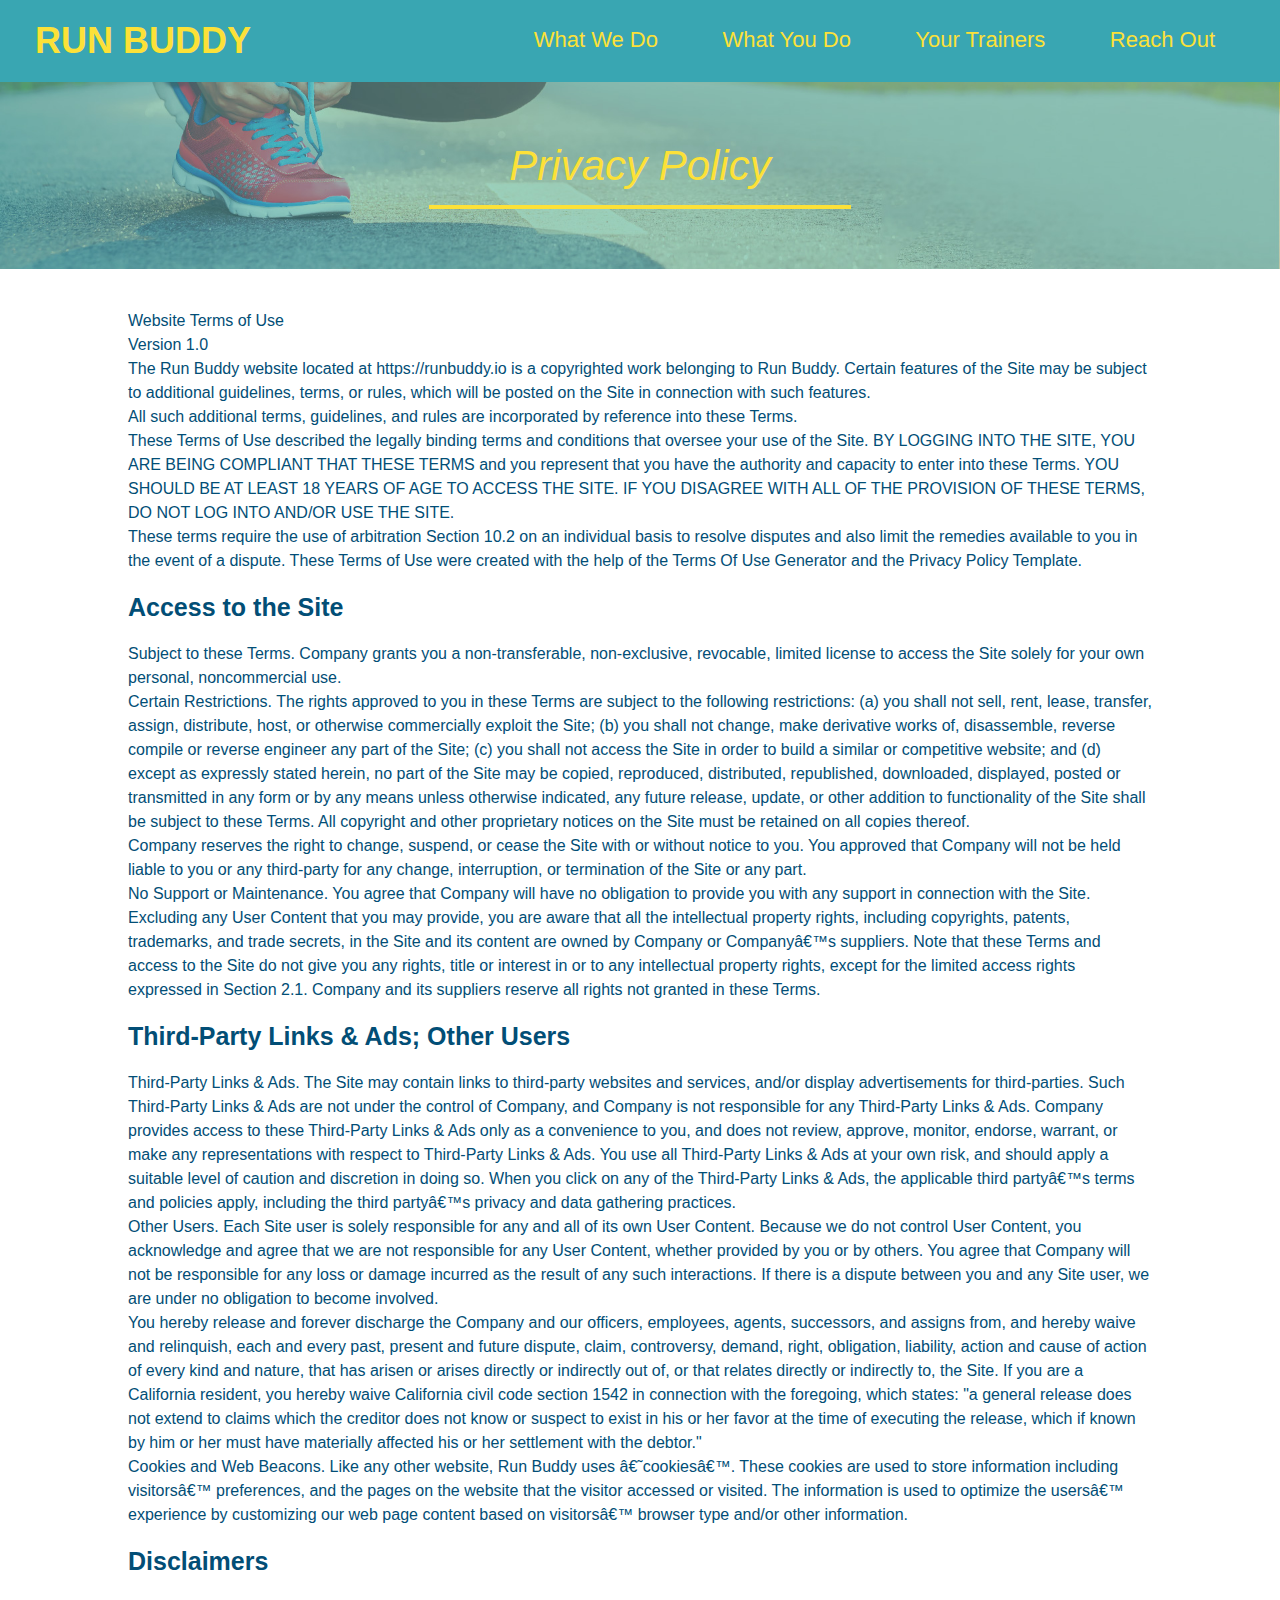
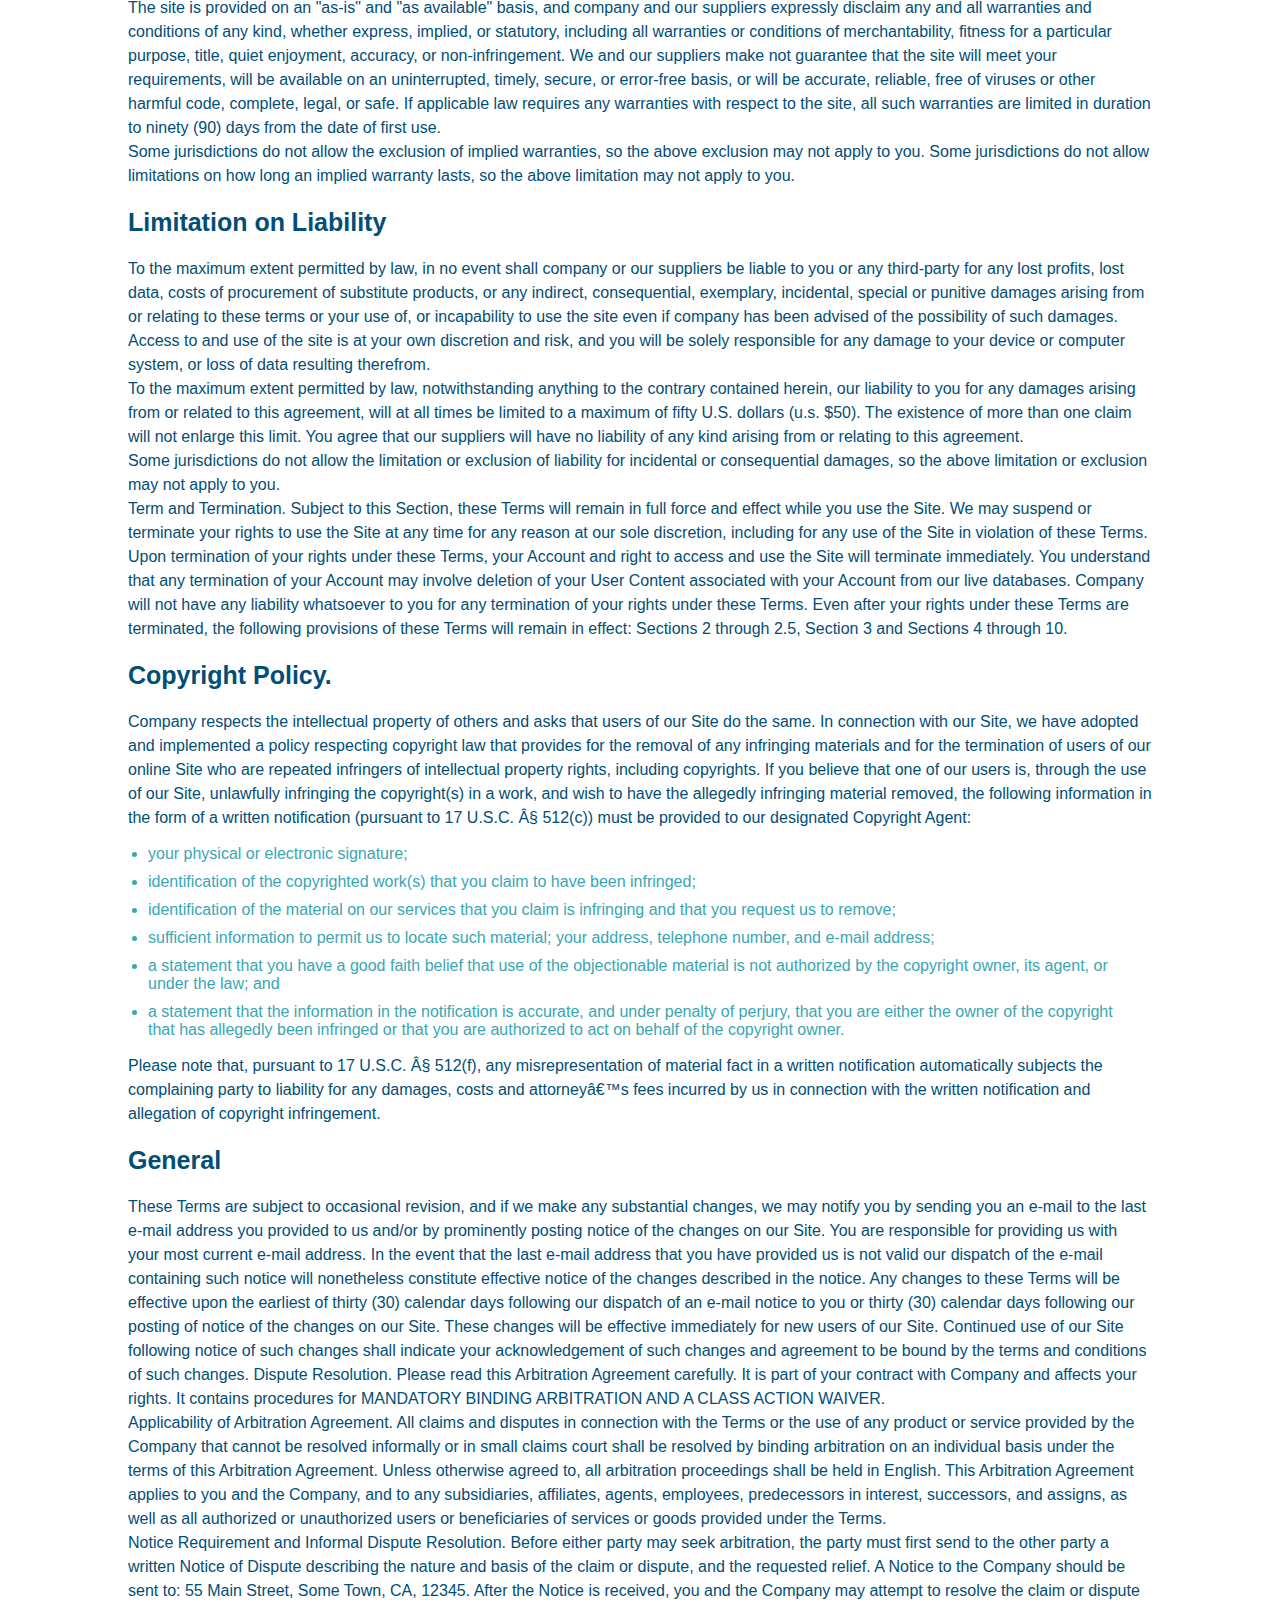
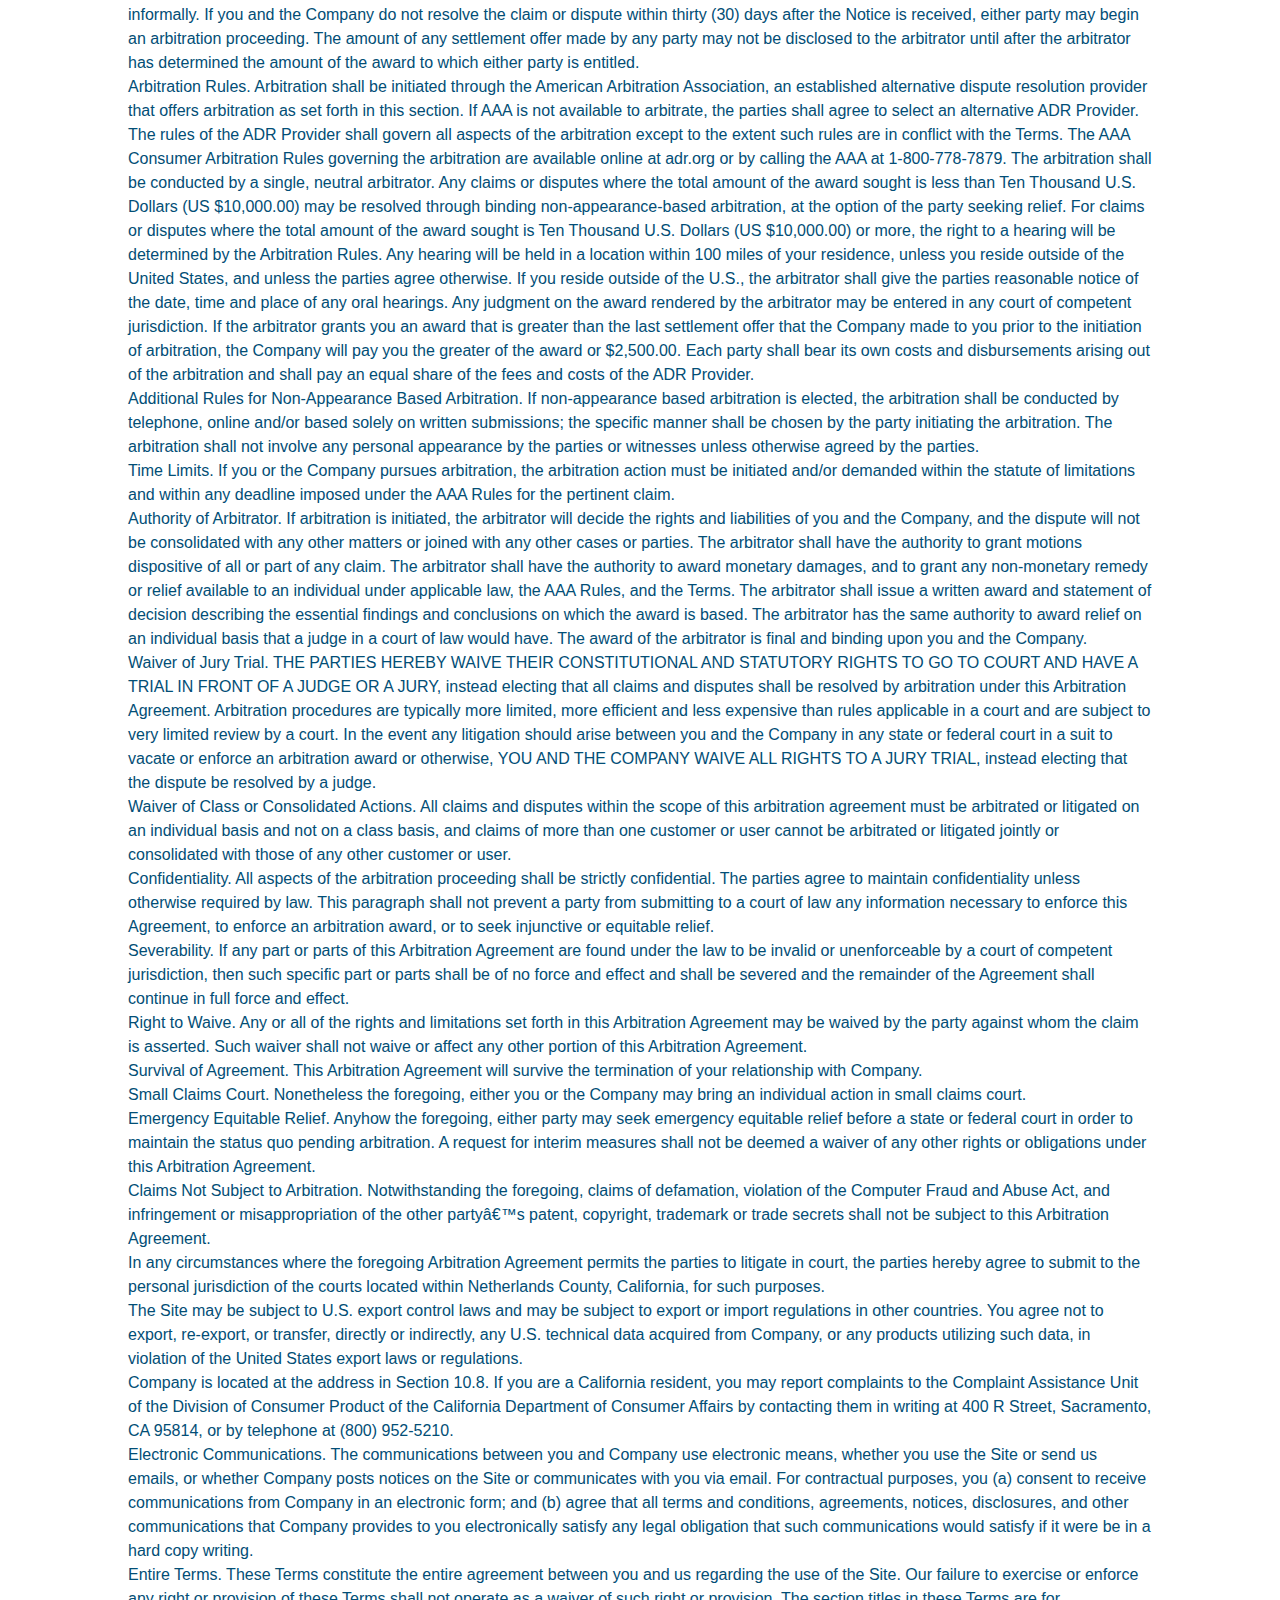
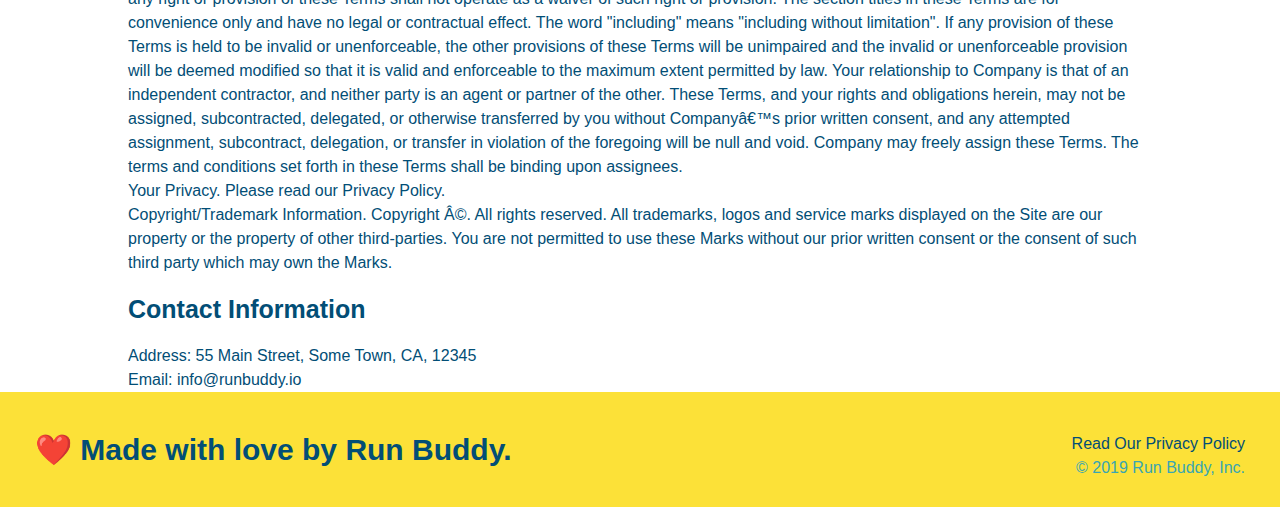
==== privacy-policy.html @ 2e079d8e "privacy policy" ====
<!DOCTYPE html>
<html lang="en">
  <head>
    <meta charset="UTF-8" />
    <title>Privacy Policy - Run Buddy</title>
    <link rel="stylesheet" href="./assets/css/style.css"/>
    <link rel="stylesheet" href="./assets/css/secondary-styles.css"/>
  </head>
  <body>
    <header>
        <h1>
            <a href="/">RUN BUDDY</a>
        </h1>
        <nav>
            <!-- Unorder list element -->
            <ul>
                <!-- List item element -->
                <li>
                    <!-- Anchor element -->
                    <a href="./index.html#what-we-do">What We Do</a>
                </li>
                <li>
                    <a href="./index.html#what-you-do">What You Do</a>
                </li>
                <li>
                    <a href="./index.html#your-trainers">Your Trainers</a>
                </li>
                <li>
                    <a href="./index.html#reach-out">Reach Out</a>
                </li>
            </ul>
        </nav>
    </header>
    <section class="hero">
        <h2 class="page-title">
            Privacy Policy
        </h2>
    </section>
    <article class="secondary-content">
        <p>
            Website Terms of Use
          </p>
    
          <p>
            Version 1.0
          </p>
    
          <p>
            The Run Buddy website located at https://runbuddy.io is a copyrighted work belonging to Run Buddy. Certain
            features of the Site may be subject to additional guidelines, terms, or rules, which will be posted on the Site
            in connection with such features.
          </p>
    
          <p>
            All such additional terms, guidelines, and rules are incorporated by reference into these Terms.
          </p>
    
          <p>
            These Terms of Use described the legally binding terms and conditions that oversee your use of the Site. BY
            LOGGING INTO THE SITE, YOU ARE BEING COMPLIANT THAT THESE TERMS and you represent that you have the authority
            and capacity to enter into these Terms. YOU SHOULD BE AT LEAST 18 YEARS OF AGE TO ACCESS THE SITE. IF YOU
            DISAGREE WITH ALL OF THE PROVISION OF THESE TERMS, DO NOT LOG INTO AND/OR USE THE SITE.
          </p>
    
          <p>
            These terms require the use of arbitration Section 10.2 on an individual basis to resolve disputes and also
            limit the remedies available to you in the event of a dispute. These Terms of Use were created with the help of
            the Terms Of Use Generator and the Privacy Policy Template.
          </p>
    
          <h3>
            Access to the Site
          </h3>
    
          <p>
            Subject to these Terms. Company grants you a non-transferable, non-exclusive, revocable, limited license to
            access the Site solely for your own personal, noncommercial use.
          </p>
    
          <p>
            Certain Restrictions. The rights approved to you in these Terms are subject to the following restrictions: (a)
            you shall not sell, rent, lease, transfer, assign, distribute, host, or otherwise commercially exploit the Site;
            (b) you shall not change, make derivative works of, disassemble, reverse compile or reverse engineer any part of
            the Site; (c) you shall not access the Site in order to build a similar or competitive website; and (d) except
            as expressly stated herein, no part of the Site may be copied, reproduced, distributed, republished, downloaded,
            displayed, posted or transmitted in any form or by any means unless otherwise indicated, any future release,
            update, or other addition to functionality of the Site shall be subject to these Terms. All copyright and other
            proprietary notices on the Site must be retained on all copies thereof.
          </p>
    
          <p>
            Company reserves the right to change, suspend, or cease the Site with or without notice to you. You approved
            that Company will not be held liable to you or any third-party for any change, interruption, or termination of
            the Site or any part.
          </p>
    
          <p>
            No Support or Maintenance. You agree that Company will have no obligation to provide you with any support in
            connection with the Site.
          </p>
    
          <p>
            Excluding any User Content that you may provide, you are aware that all the intellectual property rights,
            including copyrights, patents, trademarks, and trade secrets, in the Site and its content are owned by Company
            or Companyâ€™s suppliers. Note that these Terms and access to the Site do not give you any rights, title or
            interest in or to any intellectual property rights, except for the limited access rights expressed in Section
            2.1. Company and its suppliers reserve all rights not granted in these Terms.
          </p>
    
          <h3>
            Third-Party Links & Ads; Other Users
          </h3>
    
          <p>
            Third-Party Links & Ads. The Site may contain links to third-party websites and services, and/or display
            advertisements for third-parties. Such Third-Party Links & Ads are not under the control of Company, and Company
            is not responsible for any Third-Party Links & Ads. Company provides access to these Third-Party Links & Ads
            only as a convenience to you, and does not review, approve, monitor, endorse, warrant, or make any
            representations with respect to Third-Party Links & Ads. You use all Third-Party Links & Ads at your own risk,
            and should apply a suitable level of caution and discretion in doing so. When you click on any of the
            Third-Party Links & Ads, the applicable third partyâ€™s terms and policies apply, including the third partyâ€™s
            privacy and data gathering practices.
          </p>
    
          <p>
            Other Users. Each Site user is solely responsible for any and all of its own User Content. Because we do not
            control User Content, you acknowledge and agree that we are not responsible for any User Content, whether
            provided by you or by others. You agree that Company will not be responsible for any loss or damage incurred as
            the result of any such interactions. If there is a dispute between you and any Site user, we are under no
            obligation to become involved.
          </p>
    
          <p>
            You hereby release and forever discharge the Company and our officers, employees, agents, successors, and
            assigns from, and hereby waive and relinquish, each and every past, present and future dispute, claim,
            controversy, demand, right, obligation, liability, action and cause of action of every kind and nature, that has
            arisen or arises directly or indirectly out of, or that relates directly or indirectly to, the Site. If you are
            a California resident, you hereby waive California civil code section 1542 in connection with the foregoing,
            which states: "a general release does not extend to claims which the creditor does not know or suspect to exist
            in his or her favor at the time of executing the release, which if known by him or her must have materially
            affected his or her settlement with the debtor."
          </p>
    
          <p>
            Cookies and Web Beacons. Like any other website, Run Buddy uses â€˜cookiesâ€™. These cookies are used to store
            information including visitorsâ€™ preferences, and the pages on the website that the visitor accessed or visited.
            The information is used to optimize the usersâ€™ experience by customizing our web page content based on visitorsâ€™
            browser type and/or other information.
          </p>
    
          <h3>
            Disclaimers
          </h3>
    
          <p>
            The site is provided on an "as-is" and "as available" basis, and company and our suppliers expressly disclaim
            any and all warranties and conditions of any kind, whether express, implied, or statutory, including all
            warranties or conditions of merchantability, fitness for a particular purpose, title, quiet enjoyment, accuracy,
            or non-infringement. We and our suppliers make not guarantee that the site will meet your requirements, will be
            available on an uninterrupted, timely, secure, or error-free basis, or will be accurate, reliable, free of
            viruses or other harmful code, complete, legal, or safe. If applicable law requires any warranties with respect
            to the site, all such warranties are limited in duration to ninety (90) days from the date of first use.
          </p>
    
          <p>
            Some jurisdictions do not allow the exclusion of implied warranties, so the above exclusion may not apply to
            you. Some jurisdictions do not allow limitations on how long an implied warranty lasts, so the above limitation
            may not apply to you.
          </p>
    
          <h3>
            Limitation on Liability
          </h3>
    
          <p>
            To the maximum extent permitted by law, in no event shall company or our suppliers be liable to you or any
            third-party for any lost profits, lost data, costs of procurement of substitute products, or any indirect,
            consequential, exemplary, incidental, special or punitive damages arising from or relating to these terms or
            your use of, or incapability to use the site even if company has been advised of the possibility of such
            damages. Access to and use of the site is at your own discretion and risk, and you will be solely responsible
            for any damage to your device or computer system, or loss of data resulting therefrom.
          </p>
    
          <p>
            To the maximum extent permitted by law, notwithstanding anything to the contrary contained herein, our liability
            to you for any damages arising from or related to this agreement, will at all times be limited to a maximum of
            fifty U.S. dollars (u.s. $50). The existence of more than one claim will not enlarge this limit. You agree that
            our suppliers will have no liability of any kind arising from or relating to this agreement.
          </p>
    
          <p>
            Some jurisdictions do not allow the limitation or exclusion of liability for incidental or consequential
            damages, so the above limitation or exclusion may not apply to you.
          </p>
    
          <p>
            Term and Termination. Subject to this Section, these Terms will remain in full force and effect while you use
            the Site. We may suspend or terminate your rights to use the Site at any time for any reason at our sole
            discretion, including for any use of the Site in violation of these Terms. Upon termination of your rights under
            these Terms, your Account and right to access and use the Site will terminate immediately. You understand that
            any termination of your Account may involve deletion of your User Content associated with your Account from our
            live databases. Company will not have any liability whatsoever to you for any termination of your rights under
            these Terms. Even after your rights under these Terms are terminated, the following provisions of these Terms
            will remain in effect: Sections 2 through 2.5, Section 3 and Sections 4 through 10.
          </p>
    
          <h3>
            Copyright Policy.
          </h3>
    
          <p>
            Company respects the intellectual property of others and asks that users of our Site do the same. In connection
            with our Site, we have adopted and implemented a policy respecting copyright law that provides for the removal
            of any infringing materials and for the termination of users of our online Site who are repeated infringers of
            intellectual property rights, including copyrights. If you believe that one of our users is, through the use of
            our Site, unlawfully infringing the copyright(s) in a work, and wish to have the allegedly infringing material
            removed, the following information in the form of a written notification (pursuant to 17 U.S.C. Â§ 512(c)) must
            be provided to our designated Copyright Agent:
          </p>
    
          <ul>
            <li>
              your physical or electronic signature;
            </li>
            <li>
              identification of the copyrighted work(s) that you claim to have been infringed;
            </li>
            <li>
              identification of the material on our services that you claim is infringing and that you request us to remove;
            </li>
            <li>
              sufficient information to permit us to locate such material; your address, telephone number, and e-mail
              address;
            </li>
            <li>
              a statement that you have a good faith belief that use of the objectionable material is not authorized by the
              copyright owner, its agent, or under the law; and
            </li>
            <li>
              a statement that the information in the notification is accurate, and under penalty of perjury, that you are
              either the owner of the copyright that has allegedly been infringed or that you are authorized to act on
              behalf of the copyright owner.
            </li>
          </ul>
    
          <p>
            Please note that, pursuant to 17 U.S.C. Â§ 512(f), any misrepresentation of material fact in a written
            notification automatically subjects the complaining party to liability for any damages, costs and attorneyâ€™s
            fees incurred by us in connection with the written notification and allegation of copyright infringement.
          </p>
    
          <h3>
            General
          </h3>
    
          <p>
            These Terms are subject to occasional revision, and if we make any substantial changes, we may notify you by
            sending you an e-mail to the last e-mail address you provided to us and/or by prominently posting notice of the
            changes on our Site. You are responsible for providing us with your most current e-mail address. In the event
            that the last e-mail address that you have provided us is not valid our dispatch of the e-mail containing such
            notice will nonetheless constitute effective notice of the changes described in the notice. Any changes to these
            Terms will be effective upon the earliest of thirty (30) calendar days following our dispatch of an e-mail
            notice to you or thirty (30) calendar days following our posting of notice of the changes on our Site. These
            changes will be effective immediately for new users of our Site. Continued use of our Site following notice of
            such changes shall indicate your acknowledgement of such changes and agreement to be bound by the terms and
            conditions of such changes. Dispute Resolution. Please read this Arbitration Agreement carefully. It is part of
            your contract with Company and affects your rights. It contains procedures for MANDATORY BINDING ARBITRATION AND
            A CLASS ACTION WAIVER.
          </p>
    
          <p>
            Applicability of Arbitration Agreement. All claims and disputes in connection with the Terms or the use of any
            product or service provided by the Company that cannot be resolved informally or in small claims court shall be
            resolved by binding arbitration on an individual basis under the terms of this Arbitration Agreement. Unless
            otherwise agreed to, all arbitration proceedings shall be held in English. This Arbitration Agreement applies to
            you and the Company, and to any subsidiaries, affiliates, agents, employees, predecessors in interest,
            successors, and assigns, as well as all authorized or unauthorized users or beneficiaries of services or goods
            provided under the Terms.
          </p>
    
          <p>
            Notice Requirement and Informal Dispute Resolution. Before either party may seek arbitration, the party must
            first send to the other party a written Notice of Dispute describing the nature and basis of the claim or
            dispute, and the requested relief. A Notice to the Company should be sent to: 55 Main Street, Some Town, CA,
            12345. After the Notice is received, you and the Company may attempt to resolve the claim or dispute informally.
            If you and the Company do not resolve the claim or dispute within thirty (30) days after the Notice is received,
            either party may begin an arbitration proceeding. The amount of any settlement offer made by any party may not
            be disclosed to the arbitrator until after the arbitrator has determined the amount of the award to which either
            party is entitled.
          </p>
    
          <p>
            Arbitration Rules. Arbitration shall be initiated through the American Arbitration Association, an established
            alternative dispute resolution provider that offers arbitration as set forth in this section. If AAA is not
            available to arbitrate, the parties shall agree to select an alternative ADR Provider. The rules of the ADR
            Provider shall govern all aspects of the arbitration except to the extent such rules are in conflict with the
            Terms. The AAA Consumer Arbitration Rules governing the arbitration are available online at adr.org or by
            calling the AAA at 1-800-778-7879. The arbitration shall be conducted by a single, neutral arbitrator. Any
            claims or disputes where the total amount of the award sought is less than Ten Thousand U.S. Dollars (US
            $10,000.00) may be resolved through binding non-appearance-based arbitration, at the option of the party seeking
            relief. For claims or disputes where the total amount of the award sought is Ten Thousand U.S. Dollars (US
            $10,000.00) or more, the right to a hearing will be determined by the Arbitration Rules. Any hearing will be
            held in a location within 100 miles of your residence, unless you reside outside of the United States, and
            unless the parties agree otherwise. If you reside outside of the U.S., the arbitrator shall give the parties
            reasonable notice of the date, time and place of any oral hearings. Any judgment on the award rendered by the
            arbitrator may be entered in any court of competent jurisdiction. If the arbitrator grants you an award that is
            greater than the last settlement offer that the Company made to you prior to the initiation of arbitration, the
            Company will pay you the greater of the award or $2,500.00. Each party shall bear its own costs and
            disbursements arising out of the arbitration and shall pay an equal share of the fees and costs of the ADR
            Provider.
          </p>
    
          <p>
            Additional Rules for Non-Appearance Based Arbitration. If non-appearance based arbitration is elected, the
            arbitration shall be conducted by telephone, online and/or based solely on written submissions; the specific
            manner shall be chosen by the party initiating the arbitration. The arbitration shall not involve any personal
            appearance by the parties or witnesses unless otherwise agreed by the parties.
          </p>
    
          <p>
            Time Limits. If you or the Company pursues arbitration, the arbitration action must be initiated and/or demanded
            within the statute of limitations and within any deadline imposed under the AAA Rules for the pertinent claim.
          </p>
    
          <p>
            Authority of Arbitrator. If arbitration is initiated, the arbitrator will decide the rights and liabilities of
            you and the Company, and the dispute will not be consolidated with any other matters or joined with any other
            cases or parties. The arbitrator shall have the authority to grant motions dispositive of all or part of any
            claim. The arbitrator shall have the authority to award monetary damages, and to grant any non-monetary remedy
            or relief available to an individual under applicable law, the AAA Rules, and the Terms. The arbitrator shall
            issue a written award and statement of decision describing the essential findings and conclusions on which the
            award is based. The arbitrator has the same authority to award relief on an individual basis that a judge in a
            court of law would have. The award of the arbitrator is final and binding upon you and the Company.
          </p>
    
          <p>
            Waiver of Jury Trial. THE PARTIES HEREBY WAIVE THEIR CONSTITUTIONAL AND STATUTORY RIGHTS TO GO TO COURT AND HAVE
            A TRIAL IN FRONT OF A JUDGE OR A JURY, instead electing that all claims and disputes shall be resolved by
            arbitration under this Arbitration Agreement. Arbitration procedures are typically more limited, more efficient
            and less expensive than rules applicable in a court and are subject to very limited review by a court. In the
            event any litigation should arise between you and the Company in any state or federal court in a suit to vacate
            or enforce an arbitration award or otherwise, YOU AND THE COMPANY WAIVE ALL RIGHTS TO A JURY TRIAL, instead
            electing that the dispute be resolved by a judge.
          </p>
    
          <p>
            Waiver of Class or Consolidated Actions. All claims and disputes within the scope of this arbitration agreement
            must be arbitrated or litigated on an individual basis and not on a class basis, and claims of more than one
            customer or user cannot be arbitrated or litigated jointly or consolidated with those of any other customer or
            user.
          </p>
    
          <p>
            Confidentiality. All aspects of the arbitration proceeding shall be strictly confidential. The parties agree to
            maintain confidentiality unless otherwise required by law. This paragraph shall not prevent a party from
            submitting to a court of law any information necessary to enforce this Agreement, to enforce an arbitration
            award, or to seek injunctive or equitable relief.
          </p>
    
          <p>
            Severability. If any part or parts of this Arbitration Agreement are found under the law to be invalid or
            unenforceable by a court of competent jurisdiction, then such specific part or parts shall be of no force and
            effect and shall be severed and the remainder of the Agreement shall continue in full force and effect.
          </p>
    
          <p>
            Right to Waive. Any or all of the rights and limitations set forth in this Arbitration Agreement may be waived
            by the party against whom the claim is asserted. Such waiver shall not waive or affect any other portion of this
            Arbitration Agreement.
          </p>
    
          <p>
            Survival of Agreement. This Arbitration Agreement will survive the termination of your relationship with
            Company.
          </p>
    
          <p>
            Small Claims Court. Nonetheless the foregoing, either you or the Company may bring an individual action in small
            claims court.
          </p>
    
          <p>
            Emergency Equitable Relief. Anyhow the foregoing, either party may seek emergency equitable relief before a
            state or federal court in order to maintain the status quo pending arbitration. A request for interim measures
            shall not be deemed a waiver of any other rights or obligations under this Arbitration Agreement.
          </p>
    
          <p>
            Claims Not Subject to Arbitration. Notwithstanding the foregoing, claims of defamation, violation of the
            Computer Fraud and Abuse Act, and infringement or misappropriation of the other partyâ€™s patent, copyright,
            trademark or trade secrets shall not be subject to this Arbitration Agreement.
          </p>
    
          <p>
            In any circumstances where the foregoing Arbitration Agreement permits the parties to litigate in court, the
            parties hereby agree to submit to the personal jurisdiction of the courts located within Netherlands County,
            California, for such purposes.
          </p>
    
          <p>
            The Site may be subject to U.S. export control laws and may be subject to export or import regulations in other
            countries. You agree not to export, re-export, or transfer, directly or indirectly, any U.S. technical data
            acquired from Company, or any products utilizing such data, in violation of the United States export laws or
            regulations.
          </p>
    
          <p>
            Company is located at the address in Section 10.8. If you are a California resident, you may report complaints
            to the Complaint Assistance Unit of the Division of Consumer Product of the California Department of Consumer
            Affairs by contacting them in writing at 400 R Street, Sacramento, CA 95814, or by telephone at (800) 952-5210.
          </p>
    
          <p>
            Electronic Communications. The communications between you and Company use electronic means, whether you use the
            Site or send us emails, or whether Company posts notices on the Site or communicates with you via email. For
            contractual purposes, you (a) consent to receive communications from Company in an electronic form; and (b)
            agree that all terms and conditions, agreements, notices, disclosures, and other communications that Company
            provides to you electronically satisfy any legal obligation that such communications would satisfy if it were be
            in a hard copy writing.
          </p>
    
          <p>
            Entire Terms. These Terms constitute the entire agreement between you and us regarding the use of the Site. Our
            failure to exercise or enforce any right or provision of these Terms shall not operate as a waiver of such right
            or provision. The section titles in these Terms are for convenience only and have no legal or contractual
            effect. The word "including" means "including without limitation". If any provision of these Terms is held to be
            invalid or unenforceable, the other provisions of these Terms will be unimpaired and the invalid or
            unenforceable provision will be deemed modified so that it is valid and enforceable to the maximum extent
            permitted by law. Your relationship to Company is that of an independent contractor, and neither party is an
            agent or partner of the other. These Terms, and your rights and obligations herein, may not be assigned,
            subcontracted, delegated, or otherwise transferred by you without Companyâ€™s prior written consent, and any
            attempted assignment, subcontract, delegation, or transfer in violation of the foregoing will be null and void.
            Company may freely assign these Terms. The terms and conditions set forth in these Terms shall be binding upon
            assignees.
          </p>
    
          <p>
            Your Privacy. Please read our Privacy Policy.
          </p>
    
          <p>
            Copyright/Trademark Information. Copyright Â©. All rights reserved. All trademarks, logos and service marks
            displayed on the Site are our property or the property of other third-parties. You are not permitted to use
            these Marks without our prior written consent or the consent of such third party which may own the Marks.
          </p>
    
          <h3>
            Contact Information
          </h3>
    
          <p>
            Address: 55 Main Street, Some Town, CA, 12345
          </p>
    
          <p>
            Email: info@runbuddy.io
          </p>        
    </article>
    <footer>
        <h2>❤️ Made with love by Run Buddy.</h2>
        <div>
            <a>Read Our Privacy Policy</a><br/>
            &copy; 2019 Run Buddy, Inc.
        </div>
    </footer>
  </body>
</html>
---- assets/css/style.css ----
* {
    margin: 0;
    padding: 0;
    box-sizing: border-box;
}
body {
     /* more on this crazy alphanumerical value in a minute! */
    color: #39a6b2;
    font-family: Helvetica, Arial, sans-serif;
   
}
/* apply styles to <header> */
header {
    padding: 20px 35px;
    background-color: #39a6b2;
}

header h1 {
    font-weight: bold;
    font-size: 36px;
    color: #fce138;
    margin: 0;
    display: inline;
}

header a {
    text-decoration: none;
    color: #fce138;
}

header nav {
    float: right;
    margin: 7px 0;
}

header nav ul li {
    display: inline;
}

header nav ul li a {
    margin: 0 30px;
    font-weight: lighter;
    font-size: 22px;
}

footer {
    background: #fce138;
    width: 100%;
    padding: 40px 35px;
}

footer h2 {
    display: inline;
    color: #024e76;
    font-size: 30px;
    margin: 0;
  }
 
footer div {
    float: right;
    line-height: 1.5;
    text-align: right;
  }

  footer a {
    color: #024e76;
  }
  section {
    padding: 60px;
    
  }  
  /* hero style start */
  .hero {
      background-image: url("../images/hero-bg.jpg");
      height: 600px;
      background-size: cover;
      background-position: center;
      position: relative;
  }
 
  .hero-form {
      background-color: #fce138;
      padding: 20px;
      width: 500px;
      color: #024e76;
      border: solid 3px #024e76;
      position: absolute;
      bottom: 120px;
      right: 140px;
  }
  .hero-form h3 {
    font-size: 24px;
    margin: 0;  
  }
  .hero-form p {
      margin: 5px 0 15px 0;
  }
  .form-input {
      border: 1px solid #024e76;
      display: block;
      padding: 7px 15px;
      font-size: 16px;
      color: #024e76;
      width: 100%;
      margin-bottom: 15px;
  }
  .hero-form label {
      margin: 0 5px;
  }
  .hero-form button {
    color: #fce138;
    background-color: #024e76;
    border: none;
    padding: 10px 20px;
    font-size: 16px;
  }
  /* HERO STYLES END */
  .intro {
    text-align: center;
  }
 
  .intro p {
    line-height: 1.7;
    color: #39a6b2;
    width: 80%;
    font-size: 20px;
    margin: 0 auto;
  }
  .steps { 
    text-align: center;
    background: #fce138;
  }
  
  .section-title {
    font-size: 55px;
    color: #024e76;
    margin-bottom: 35px;
    padding: 0 100px 20px 100px;
    display: inline-block;
    border-bottom: 3px solid;
  }
  
  .primary-border {
    border-color: #fce138;
  }
  
  .secondary-border {
    border-color: #39a6b2;
  }
  .steps div {
    margin-bottom: 80px;
  }
  
  .steps img {
    width: 15%;
    margin: 10px 0;
  } 
  
  .steps h3 {
    color: #024e76;
    font-size: 46px;
    margin-top: 10px;
  }
  
  .steps p {
    color: #39a6b2;
    font-size: 23px;
  }
  .steps span {
    font-size: 38px;
  }
  .trainers {
      text-align: center;
  }
  .trainer {
    width: 900px;
    margin: 0 auto 30px auto;
    background: #024e76;
    color: #fce138;
    overflow: auto;
  }
  .trainer img {
      width: 35%;
      float: left;
  }
  .trainer-bio {
      padding: 35px;
      float: left;
      width: 65%;
  }
  .text-left {
    text-align: left;
  }
  .text-right {
    text-align: right;
  }
  .trainer-bio h3 {
      font-size: 32px;
      margin-bottom: 8px;
  }
  .trainer-bio h4 {
      font-weight: lighter;
      font-size: 26px;
      margin-bottom: 25px;
  }
  .trainer-bio p {
      font-size: 17px;
      line-height: 1.3;
  }
  /* Reach out style start */
  .contact {
      text-align: center;
      background: #024e76;
  }
  .contact h2 {
      color:#fce138;
  }
  .contact-info iframe {
      width: 400px;
      height: 400px;
  }
  .contact-info div {
      width: 410 px;
      display: inline-block;
      vertical-align: top;
      text-align: left;
      margin: 30px 0 0 60px;
      color: white;
  }
  .contact-info h3 {
      color:#fce138;
      font-size: 32px;
  }
  .contact-info p, .contact-info address {
    margin: 20px 0;
    line-height: 1.5;
    font-size: 20px;
    font-style: normal;
  }
  .contact-info a {
    color:#fce138;
  }
  /* reach out styles end */
---- assets/css/secondary-styles.css ----
.hero {
    background-position: bottom;
    height: auto;
    text-align: center;
    margin-bottom: 40px;
  }
  .page-title {
      color: #fce138;
      display: inline-block;
      border-bottom: 4px solid #fce138;
      padding: 0 80px 15px 80px;
      font-weight: normal;
      font-size: 42px;
      font-style: italic;
  }
  .secondary-content {
      width: 80%;
      margin: auto;
      color: #024e76
  }
  .secondary-content h3 {
      font-size: 25px;
      margin: 20px 0 20px 0;

  }
  .secondary-content p {
      font-size: 16px;
      line-height: 1.5;
      margin: auto;

  }
  .secondary-content ul {
      margin: 15px 20px 15px 20px;

  }
  .secondary-content li {
      color: #39a6b2;
      margin: 10px 0 10px 0;
  }
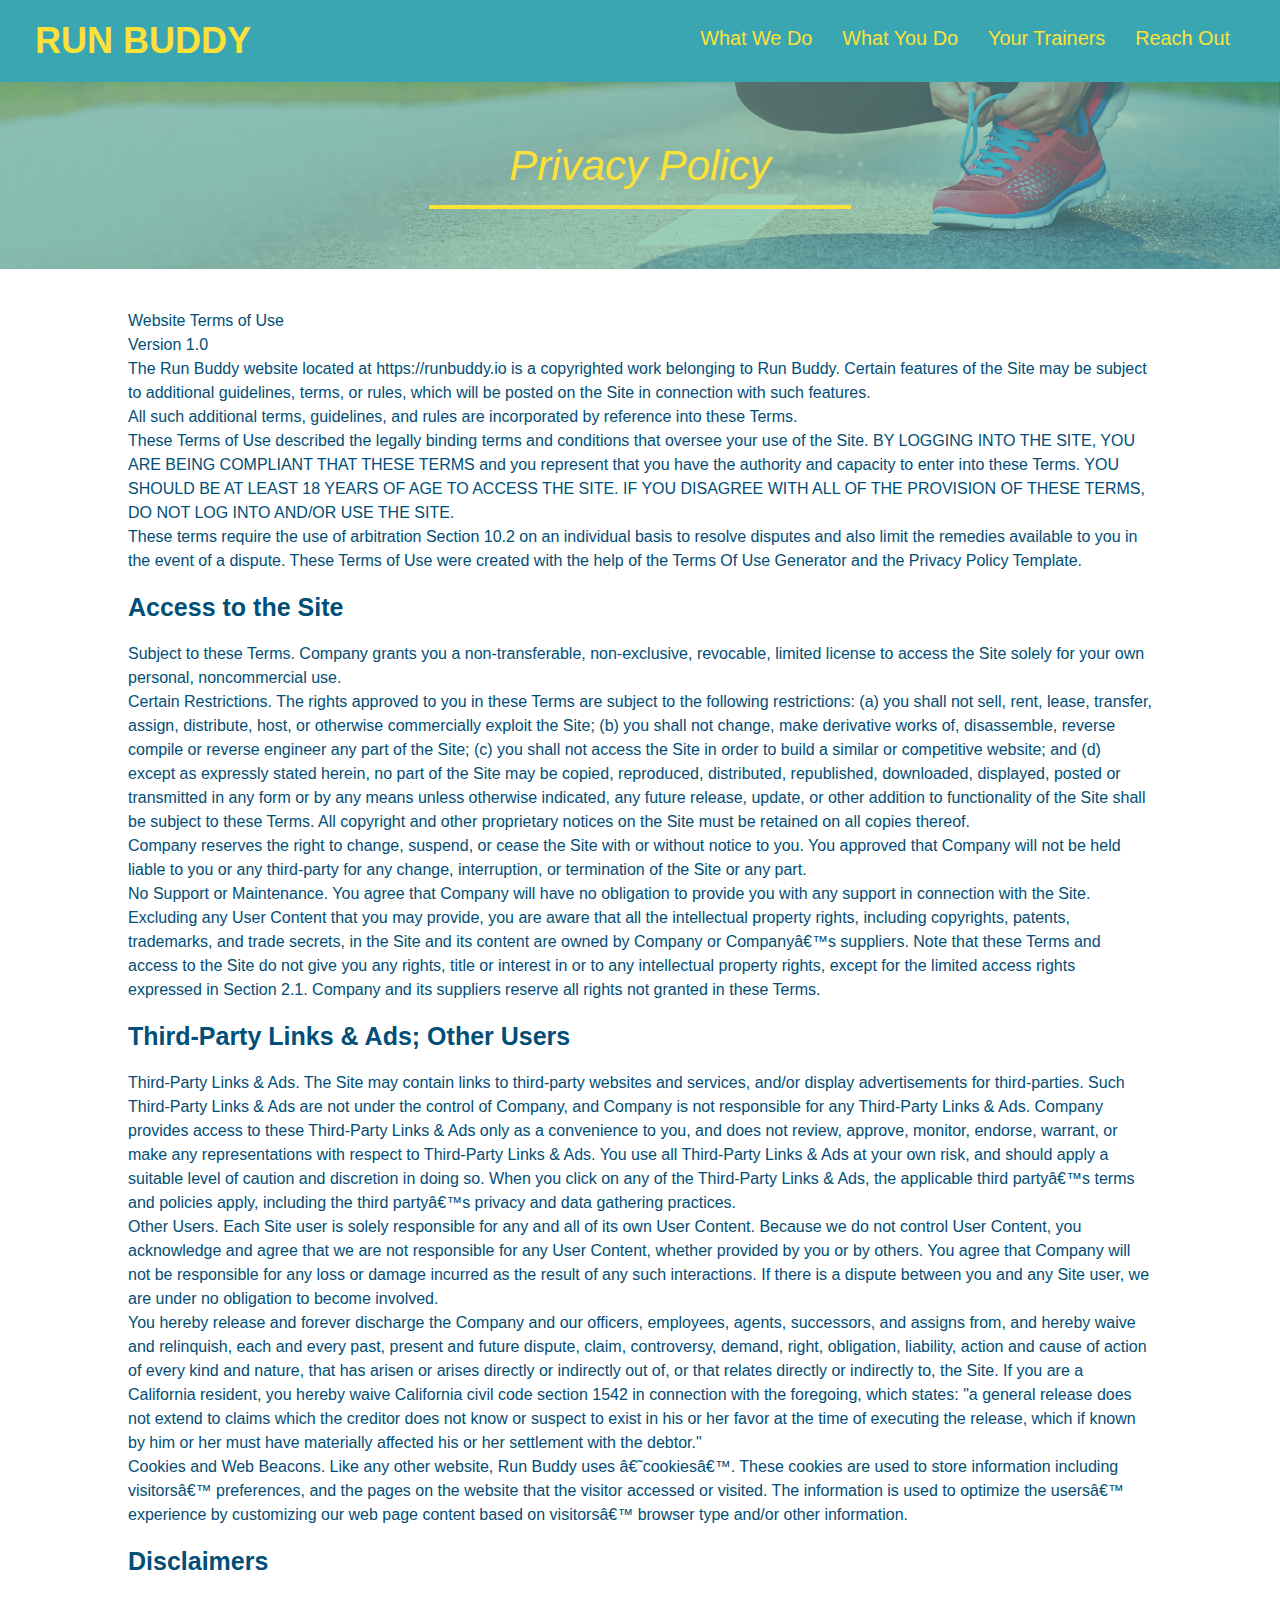
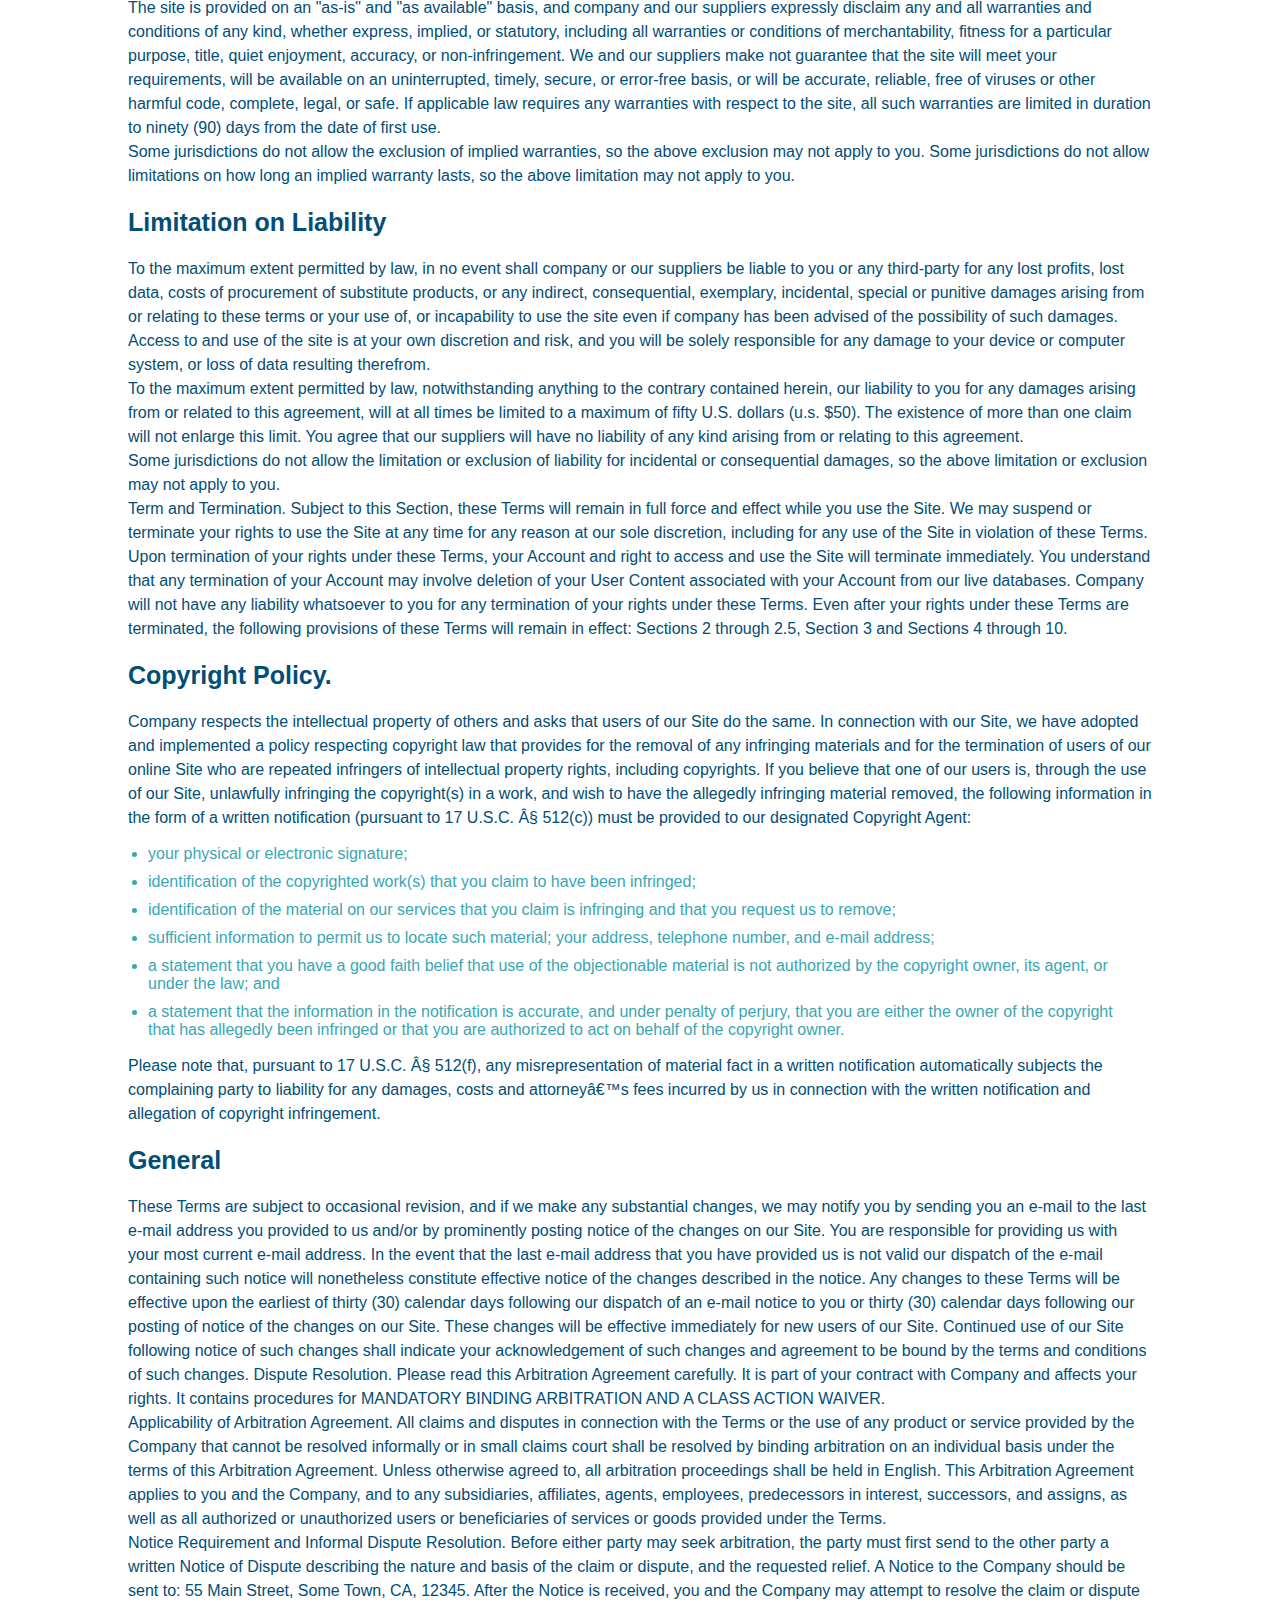
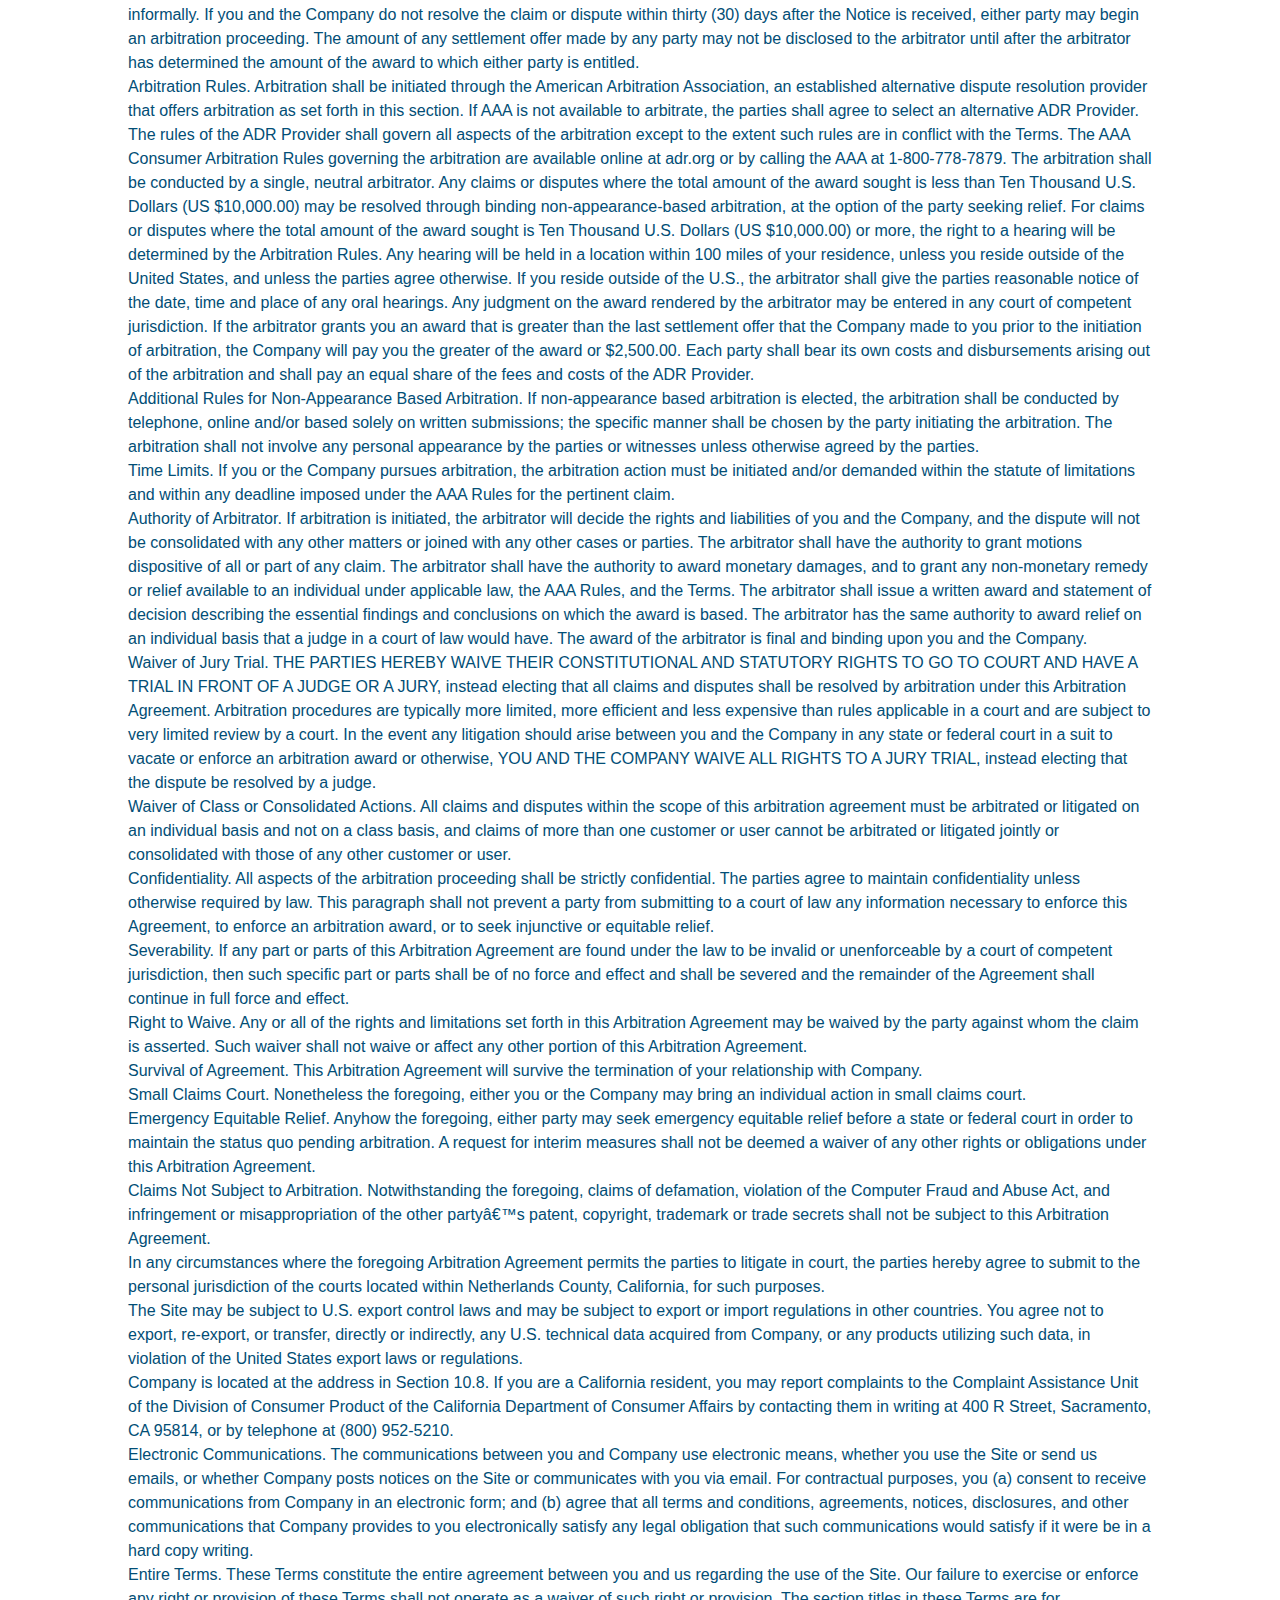
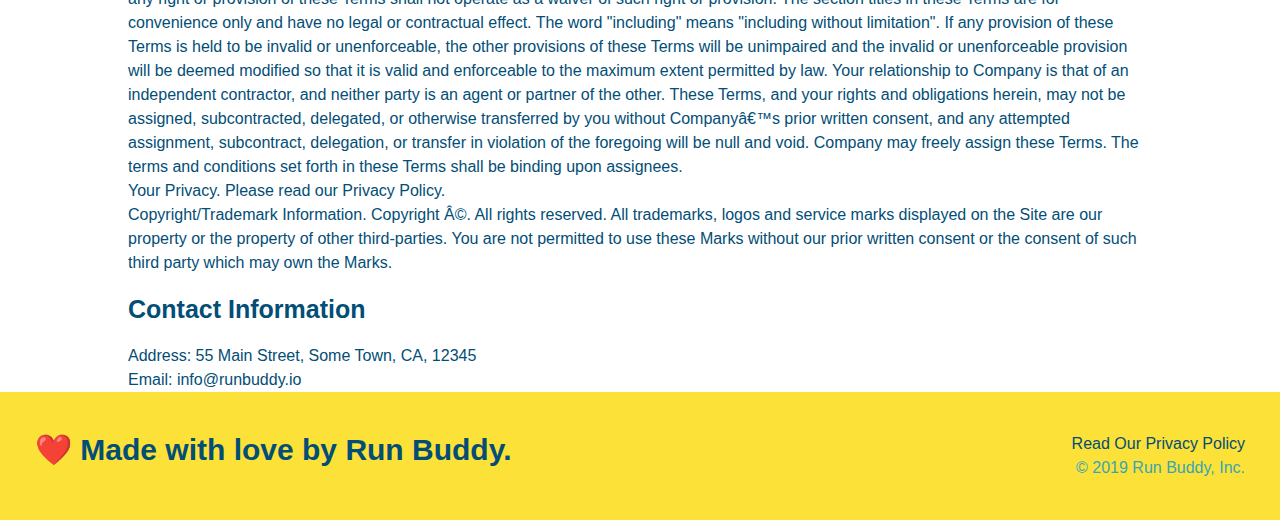
==== commit c0976432: "add media queries to header" ====
--- a/privacy-policy.html
+++ b/privacy-policy.html
@@ -2,6 +2,7 @@
 <html lang="en">
   <head>
     <meta charset="UTF-8" />
+    <meta name="viewport" content="width=device-width, initial-scale=1.0"/>
     <title>Privacy Policy - Run Buddy</title>
     <link rel="stylesheet" href="./assets/css/style.css"/>
     <link rel="stylesheet" href="./assets/css/secondary-styles.css"/>
--- a/assets/css/style.css
+++ b/assets/css/style.css
@@ -13,6 +13,9 @@
 header {
     padding: 20px 35px;
     background-color: #39a6b2;
+    display: flex;
+    justify-content: space-between;
+    flex-wrap: wrap;
 }
 
 header h1 {
@@ -20,7 +23,7 @@
     font-size: 36px;
     color: #fce138;
     margin: 0;
-    display: inline;
+    
 }
 
 header a {
@@ -29,35 +32,42 @@
 }
 
 header nav {
-    float: right;
+   
     margin: 7px 0;
 }
 
-header nav ul li {
-    display: inline;
+header nav ul {
+ display: flex;
+ flex-wrap: wrap;
+ justify-content: space-between;
+ align-items: center;
+ list-style: none;   
 }
 
 header nav ul li a {
-    margin: 0 30px;
+    padding: 10px 15px;
     font-weight: lighter;
-    font-size: 22px;
+    font-size: 1.55vw;
 }
 
 footer {
     background: #fce138;
     width: 100%;
     padding: 40px 35px;
+    display: flex;
+    justify-content: space-between;
+    flex-wrap: wrap;
 }
 
 footer h2 {
-    display: inline;
+   
     color: #024e76;
     font-size: 30px;
     margin: 0;
   }
  
 footer div {
-    float: right;
+   
     line-height: 1.5;
     text-align: right;
   }
@@ -72,21 +82,38 @@
   /* hero style start */
   .hero {
       background-image: url("../images/hero-bg.jpg");
-      height: 600px;
+      align-items: flex-start;
       background-size: cover;
       background-position: center;
-      position: relative;
+      display: flex;
+      justify-content: center;
+      flex-wrap: wrap;
   }
  
   .hero-form {
       background-color: #fce138;
       padding: 20px;
-      width: 500px;
+      display: flex;
       color: #024e76;
       border: solid 3px #024e76;
-      position: absolute;
-      bottom: 120px;
-      right: 140px;
+      justify-content: center;
+      flex-wrap: wrap;
+      width: 40%;
+      margin: 3.5%
+      
+  }
+  .hero-cta {
+    width: 35%;
+    text-align: right;
+    margin: 3.5%;
+    color: #fff;
+    font-size: 18px;
+    line-height: 1.2;
+  }
+  .hero-cta h2 {
+    font-style: italic;
+    font-size: 55px;
+    color: #fce138;
   }
   .hero-form h3 {
     font-size: 24px;
@@ -115,9 +142,7 @@
     font-size: 16px;
   }
   /* HERO STYLES END */
-  .intro {
-    text-align: center;
-  }
+  
  
   .intro p {
     line-height: 1.7;
@@ -125,18 +150,20 @@
     width: 80%;
     font-size: 20px;
     margin: 0 auto;
+    text-align: center;
   }
   .steps { 
+    
+    background: #fce138;
+  }
+  
+  .section-title {
+    font-size: 48px;
+    color: #024e76;
+    padding-bottom: 20px;
     text-align: center;
-    background: #fce138;
-  }
-  
-  .section-title {
-    font-size: 55px;
-    color: #024e76;
-    margin-bottom: 35px;
-    padding: 0 100px 20px 100px;
-    display: inline-block;
+    margin: 0 auto 35px auto;
+    width: 50%;
     border-bottom: 3px solid;
   }
   
@@ -147,46 +174,69 @@
   .secondary-border {
     border-color: #39a6b2;
   }
-  .steps div {
-    margin-bottom: 80px;
-  }
-  
-  .steps img {
-    width: 15%;
-    margin: 10px 0;
-  } 
-  
-  .steps h3 {
+ .step-img img {
+   max-width: 100%;
+ }
+  .step-text {
+    flex: 12;
+  }
+  .step h3 {
     color: #024e76;
     font-size: 46px;
-    margin-top: 10px;
-  }
-  
-  .steps p {
+    flex: 1 30%;
+  }
+  .step-info {
+    flex: 2 70%;
+    display: flex;
+    flex-wrap: wrap;
+    align-items: center;
+  }
+  .step-img {
+    flex: 1 12%;
+    margin-right: 20px;
+  }
+  .step-text p {
     color: #39a6b2;
-    font-size: 23px;
-  }
-  .steps span {
-    font-size: 38px;
+    font-size: 18px;
+  }
+  .step-text h4 {
+    font-size: 26px;
+    line-height: 1.5;
+    color: #024e76
+  }
+  .step {
+    margin: 50px auto;
+    padding-bottom: 50px;
+    width: 80%;
+    border-bottom: 1px solid #39a6b2;
+    display: flex;
+    flex-wrap: wrap;
+    align-items: center;
+    justify-content: space-between;
   }
   .trainers {
-      text-align: center;
+    width: 100%;
+    margin: 0 auto;
+    display: flex;
+    flex-wrap: wrap;
+    justify-content: space-around;  
   }
   .trainer {
-    width: 900px;
-    margin: 0 auto 30px auto;
+    flex: 1;
+    margin: 20px;
     background: #024e76;
     color: #fce138;
-    overflow: auto;
+    
   }
   .trainer img {
-      width: 35%;
-      float: left;
+      width: 100%;
+
+     
   }
   .trainer-bio {
-      padding: 35px;
-      float: left;
-      width: 65%;
+      padding: 25px;
+      
+      line-height: 1.3;
   }
   .text-left {
     text-align: left;
@@ -194,37 +244,41 @@
   .text-right {
     text-align: right;
   }
+  .flex-row {
+    display: flex;
+  }
   .trainer-bio h3 {
-      font-size: 32px;
-      margin-bottom: 8px;
+      font-size: 28px;
+      
   }
   .trainer-bio h4 {
       font-weight: lighter;
-      font-size: 26px;
-      margin-bottom: 25px;
+      font-size: 22px;
+      margin-bottom: 15px;
   }
   .trainer-bio p {
       font-size: 17px;
-      line-height: 1.3;
+     
   }
   /* Reach out style start */
+  .contact-info {
+    display: flex;
+    justify-content: space-between;
+    flex-wrap: wrap;
+  }
   .contact {
-      text-align: center;
+     
       background: #024e76;
   }
   .contact h2 {
       color:#fce138;
   }
   .contact-info iframe {
-      width: 400px;
+     
       height: 400px;
   }
   .contact-info div {
-      width: 410 px;
-      display: inline-block;
-      vertical-align: top;
-      text-align: left;
-      margin: 30px 0 0 60px;
+      
       color: white;
   }
   .contact-info h3 {
@@ -234,10 +288,56 @@
   .contact-info p, .contact-info address {
     margin: 20px 0;
     line-height: 1.5;
-    font-size: 20px;
+    font-size: 16px;
     font-style: normal;
   }
   .contact-info a {
     color:#fce138;
   }
-  /* reach out styles end */+  .contact-info > * {
+    flex: 1;
+    margin: 15px;
+  }
+  .contact-form input, .contact-form textarea {
+    border: 1px solid #024e76;
+    display: block;
+    padding: 7px 15px;
+    font-size: 16px;
+    color: #024e76;
+    width: 100%;
+    margin-bottom: 15px;
+    margin-top: 5px;
+
+  }
+  .contact-form button {
+    width: 100%;
+    border: none;
+    background: #fce138;
+    color: #024e76;
+    text-align: center;
+    padding: 15px 0;
+    font-size: 16px;
+    
+  }
+  /* reach out styles end */
+ /* MEDIA QUERY FOR SMALLER DESKTOP SCREENS AND SMALLER */
+ @media screen and (max-width: 980px) {
+   header h1 a {
+     /* this will be applied on any screen smaller than 980px */
+     
+   }
+ }
+ /* MEDIA QUERY FOR TABLETS AND SMALLER */
+ @media screen and (max-width: 768px) {
+   header h1 {
+     /* this will be applied on any screen between 786px and 575px */
+    
+   }
+ }
+ /* MEDIA QUERY FOR MOBILE PHONES AND SMALLER */
+@media screen and (max-width: 575px) {
+  header h1 {
+    /* this will be applied on any screen smaller than 575px */
+  
+  }
+}